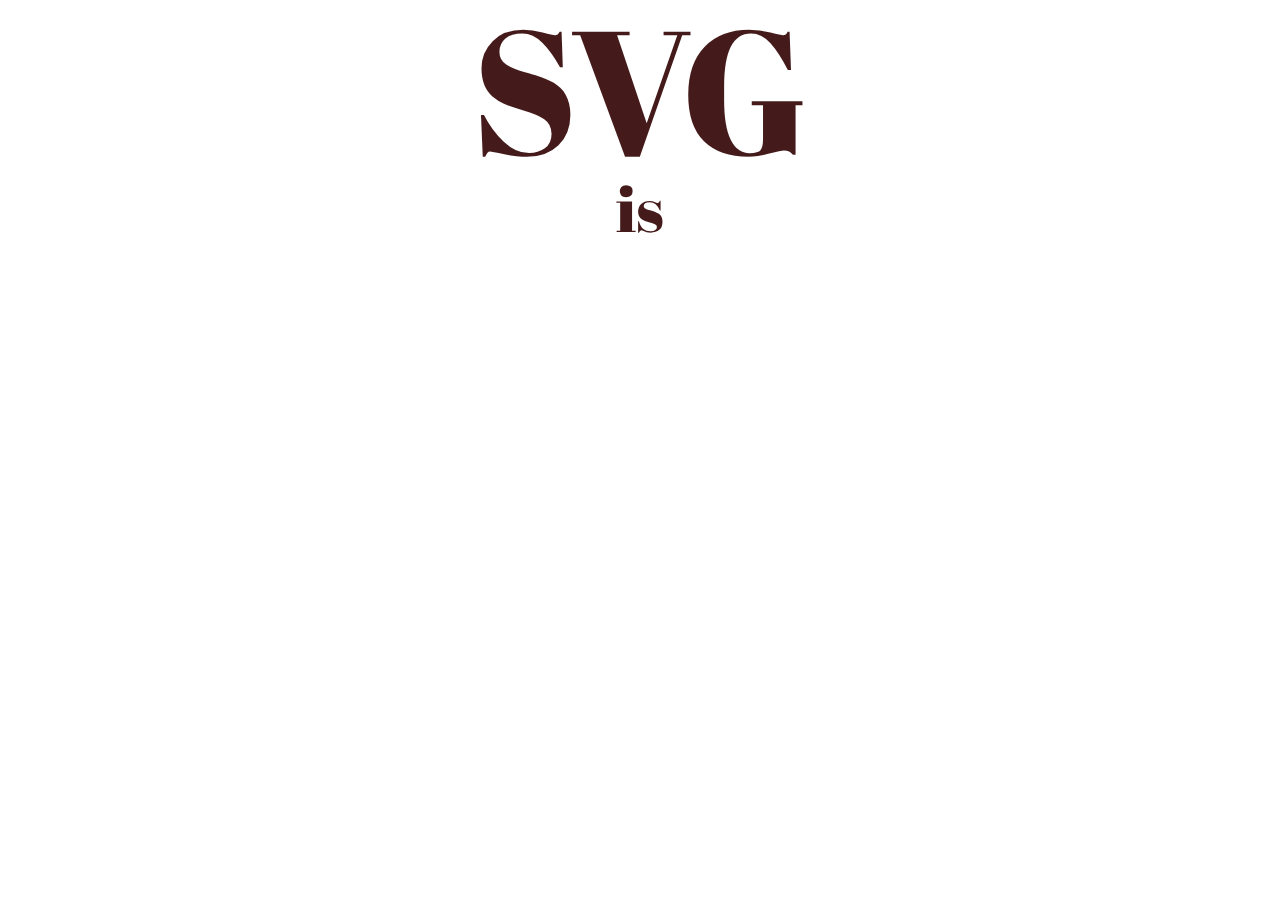
==== index.html @ b39547aa "Adding initial HTML & CSS" ====
<!DOCTYPE html>
<!--[if lt IE 7]>      <html class="no-js lt-ie9 lt-ie8 lt-ie7"> <![endif]-->
<!--[if IE 7]>         <html class="no-js lt-ie9 lt-ie8"> <![endif]-->
<!--[if IE 8]>         <html class="no-js lt-ie9"> <![endif]-->
<!--[if gt IE 8]><!--> <html class="no-js"> <!--<![endif]-->
    <head>
        <meta charset="utf-8">
        <meta http-equiv="X-UA-Compatible" content="IE=edge">
        <title>SVG Research</title>
        <meta name="description" content="Basic demo of SVG, based on research.">
        <meta name="viewport" content="width=device-width, initial-scale=1">
        <link href='http://fonts.googleapis.com/css?family=Abril+Fatface' rel='stylesheet' type='text/css'>
        <link rel="stylesheet" href="css/style.css">
        <!-- Place favicon.ico and apple-touch-icon.png in the root directory -->
    </head>
    <body>
        <!--[if lt IE 7]>
            <p class="browsehappy">You are using an <strong>outdated</strong> browser. Please <a href="http://browsehappy.com/">upgrade your browser</a> to improve your experience.</p>
        <![endif]-->
        <section class="base">
            <div class="header">
                <h1 class="reference">SVG</h1>
                <!-- SVG icons here -->
            </div>
            <div class="subhead">
                <h2>is</h2>
            </div>
            <div class="signature reference">
                <!-- SVG sig here -->
                
            </div>
        </section>

    </body>
</html>
---- css/style.css ----
/* line 5, ../../../../../../Library/Ruby/Gems/2.0.0/gems/compass-core-1.0.3/stylesheets/compass/reset/_utilities.scss */
html, body, div, span, applet, object, iframe, h1, h2, h3, h4, h5, h6, p, blockquote, pre, a, abbr, acronym, address, big, cite, code, del, dfn, em, img, ins, kbd, q, s, samp, small, strike, strong, sub, sup, tt, var, b, u, i, center, dl, dt, dd, ol, ul, li, fieldset, form, label, legend, table, caption, tbody, tfoot, thead, tr, th, td, article, aside, canvas, details, embed, figure, figcaption, footer, header, hgroup, menu, nav, output, ruby, section, summary, time, mark, audio, video { margin: 0; padding: 0; border: 0; font: inherit; font-size: 100%; vertical-align: baseline; }

/* line 22, ../../../../../../Library/Ruby/Gems/2.0.0/gems/compass-core-1.0.3/stylesheets/compass/reset/_utilities.scss */
html { line-height: 1; }

/* line 24, ../../../../../../Library/Ruby/Gems/2.0.0/gems/compass-core-1.0.3/stylesheets/compass/reset/_utilities.scss */
ol, ul { list-style: none; }

/* line 26, ../../../../../../Library/Ruby/Gems/2.0.0/gems/compass-core-1.0.3/stylesheets/compass/reset/_utilities.scss */
table { border-collapse: collapse; border-spacing: 0; }

/* line 28, ../../../../../../Library/Ruby/Gems/2.0.0/gems/compass-core-1.0.3/stylesheets/compass/reset/_utilities.scss */
caption, th, td { text-align: left; font-weight: normal; vertical-align: middle; }

/* line 30, ../../../../../../Library/Ruby/Gems/2.0.0/gems/compass-core-1.0.3/stylesheets/compass/reset/_utilities.scss */
q, blockquote { quotes: none; }
/* line 103, ../../../../../../Library/Ruby/Gems/2.0.0/gems/compass-core-1.0.3/stylesheets/compass/reset/_utilities.scss */
q:before, q:after, blockquote:before, blockquote:after { content: ""; content: none; }

/* line 32, ../../../../../../Library/Ruby/Gems/2.0.0/gems/compass-core-1.0.3/stylesheets/compass/reset/_utilities.scss */
a img { border: none; }

/* line 116, ../../../../../../Library/Ruby/Gems/2.0.0/gems/compass-core-1.0.3/stylesheets/compass/reset/_utilities.scss */
article, aside, details, figcaption, figure, footer, header, hgroup, main, menu, nav, section, summary { display: block; }

.header {
  font-size: 11em;
  color: #451A1A;
  font-family: 'Abril Fatface', Georgia, serif;
  text-align: center;
}

.subhead {
  font-size: 4em;
  color: #451A1A;
  font-family: 'Abril Fatface', Georgia, serif;
  text-align: center;
}

.signature {
  
}

.reference {
  position: relative;
}
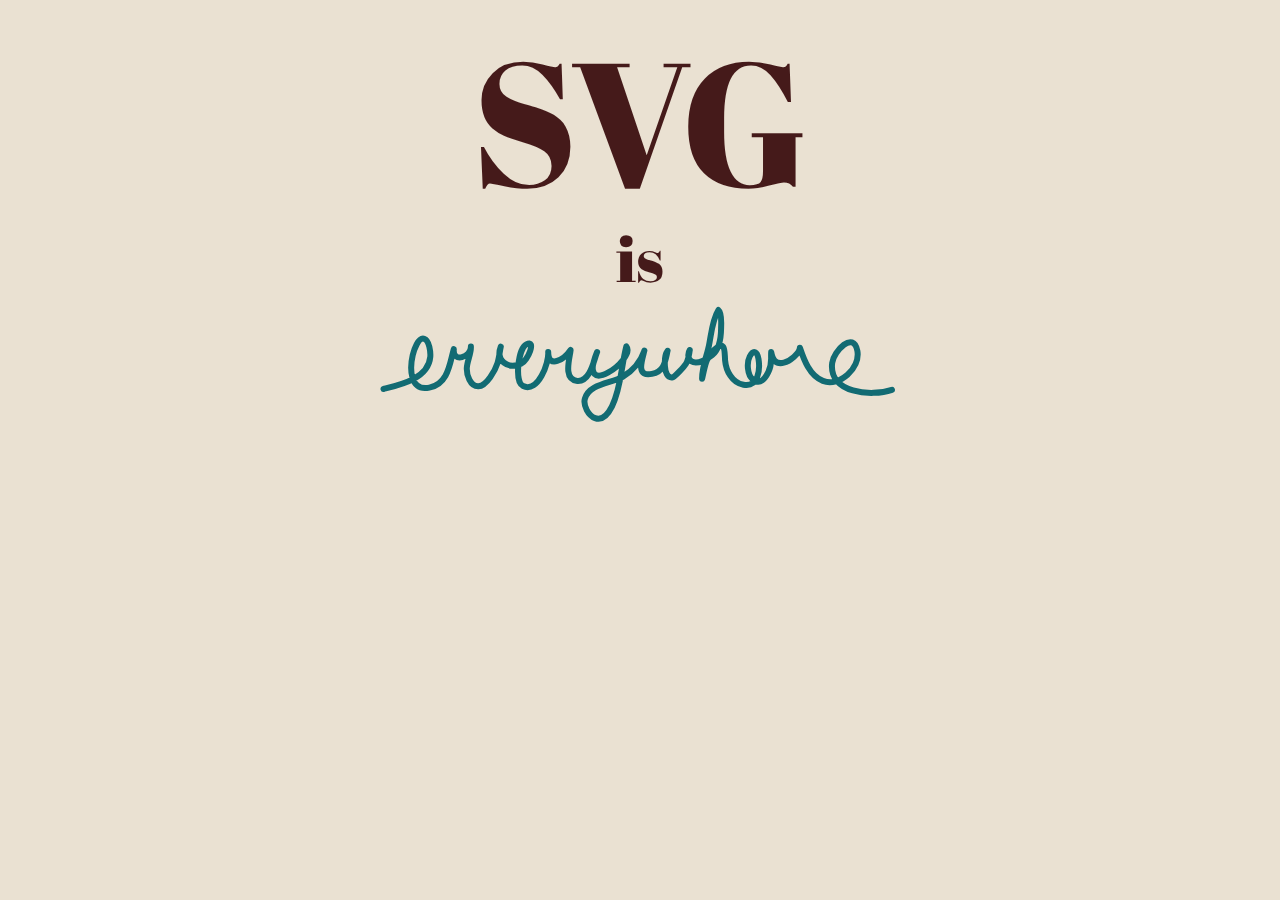
==== commit 67726047: "Styling and content additions" ====
--- a/index.html
+++ b/index.html
@@ -13,7 +13,7 @@
         <link rel="stylesheet" href="css/style.css">
         <!-- Place favicon.ico and apple-touch-icon.png in the root directory -->
     </head>
-    <body>
+    <body class="tinted">
         <!--[if lt IE 7]>
             <p class="browsehappy">You are using an <strong>outdated</strong> browser. Please <a href="http://browsehappy.com/">upgrade your browser</a> to improve your experience.</p>
         <![endif]-->
@@ -25,9 +25,9 @@
             <div class="subhead">
                 <h2>is</h2>
             </div>
-            <div class="signature reference">
+            <div class="signature">
                 <!-- SVG sig here -->
-                
+                <svg id="svg-signature" width="521" height="121" viewBox="0 0 521 121" version="1.1" xmlns="http://www.w3.org/2000/svg"><g stroke="none" stroke-width="1" fill="none" fill-rule="evenodd"><path class="signature-line" d="M4 83C20.9 78.7 48.9 72.6 50.8 50.7 51.1 46.6 50 34.5 44.8 32.8 38.7 30.8 34.3 44.5 33.2 49.2 30.2 62.2 30.1 85.5 49.9 81.6 68.8 78 70.3 57.1 74.3 43.1 72.9 57.4 91.8 51.1 91.4 40.6 91.7 47.9 87.6 54.8 87.3 62.2 87.1 68.4 90.4 80.6 98.9 80.3 107.1 80.1 115.9 63.9 117.9 57.4 119.6 52 120.1 46.1 121.3 40.6 116 54.7 128.2 63.6 141.5 57.8 148.4 54.8 157.2 32.9 146.9 38.4 138.6 42.8 134.8 76.1 143.6 80.1 158.6 87 169.6 57 168.7 46 168.7 63.4 185 53.2 191.1 44 190.5 51.6 183 73.7 197.8 74.9 210.7 75.9 214.3 54.4 217.6 46 197.3 95.7 257 53.4 246.8 40.4 241.6 60.5 241.8 81.4 232.5 100.4 229.2 107 224.2 115.2 215.6 112.1 209 109.7 203.4 99.5 205.4 92.6 209.6 77.4 232.2 77.3 243.1 70.8 253.7 64.6 261.1 55.8 264.9 44.6 262.3 55 256.3 71 272.4 67.9 284.9 65.6 285.7 55.2 288.1 44.7 284.4 49.6 283.1 72.4 292.7 71.4 295.5 71.1 304.8 60.2 306.4 57.8 309.2 53.5 309.4 48.8 310.3 44 308.1 47.4 308.2 52.9 311.8 55.3 317.9 59.4 328.1 52.8 332.6 49.2 340.3 43.1 341.5 31.6 341.6 22.2 341.6 17.4 342.7 7 338.9 4 332.6 14.1 331.8 28.4 329.4 39.8 327.1 50.5 322.4 61.7 322.6 72.7 325.5 61.4 325.5 52.2 334.8 43.8 346.4 33.1 344.9 45.6 345.6 54.4 346.5 64.5 352.5 76.8 364 78.8 379 81.5 380.7 63.3 379 53 377.8 45.7 374.1 42.9 370.2 50.5 367.1 56.4 367.6 69.1 373.4 73.5 380.9 79.2 385.6 72.5 388.8 66.1 392.9 58.1 391.2 54.1 391.7 46 393 53.3 395.9 58.7 404.4 56.7 410 55.3 420 47.7 420.4 41.8 424.3 53.4 430.1 69.9 443.4 74.9 460 81.1 480.9 62.3 477.9 45.1 474.1 24 454.2 45.4 452.7 56.8 448.7 87.8 493.1 90.9 513.1 83.6" stroke="#126B73" stroke-width="6" stroke-linecap="round" stroke-linejoin="round"/></g></svg>
             </div>
         </section>
 
--- a/css/style.css
+++ b/css/style.css
@@ -24,11 +24,16 @@
 /* line 116, ../../../../../../Library/Ruby/Gems/2.0.0/gems/compass-core-1.0.3/stylesheets/compass/reset/_utilities.scss */
 article, aside, details, figcaption, figure, footer, header, hgroup, main, menu, nav, section, summary { display: block; }
 
+.tinted {
+  background: #EAE1D2;
+}
+
 .header {
   font-size: 11em;
   color: #451A1A;
   font-family: 'Abril Fatface', Georgia, serif;
   text-align: center;
+  margin: 2rem 0 .1em 0;
 }
 
 .subhead {
@@ -39,9 +44,28 @@
 }
 
 .signature {
-  
+  display: block;
+  width: auto;
+  margin: 1em 0 0 0;
+  left:50%;
+  transform: translate(-50%, 0);
+  position: absolute;
+}
+
+.signature-line {
+  stroke-dasharray: 1583;
+  animation: signatureWrite 3s infinite linear;
 }
 
 .reference {
   position: relative;
 }
+
+@keyframes signatureWrite {
+  0% {
+    stroke-dashoffset: 1583;
+  }
+  100% {
+    stroke-dashoffset: 0;
+  }
+}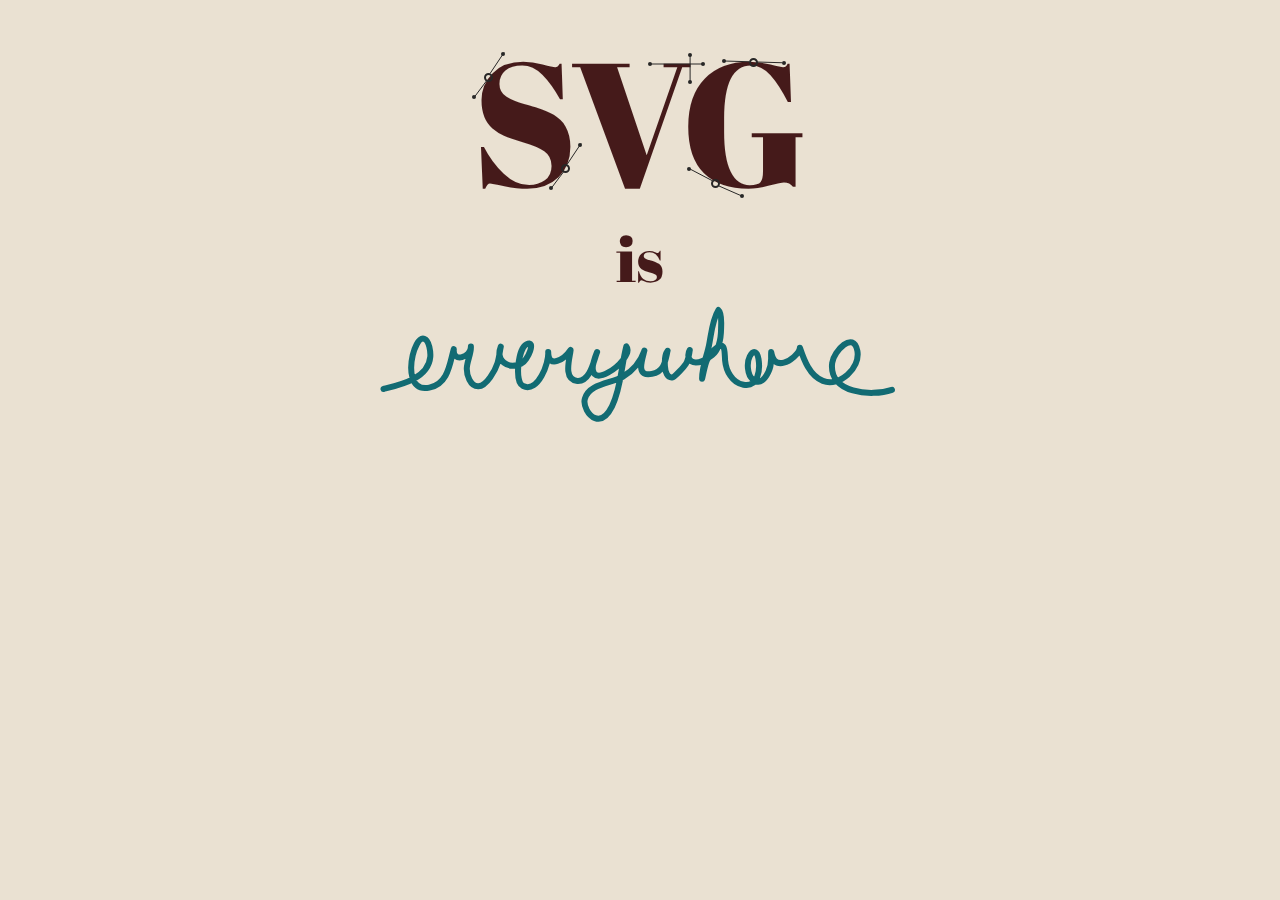
==== commit 1fe24f4f: "Adding anchor styles" ====
--- a/index.html
+++ b/index.html
@@ -19,7 +19,20 @@
         <![endif]-->
         <section class="base">
             <div class="header">
-                <h1 class="reference">SVG</h1>
+                <h1 class="reference">SVG
+                    
+                    <svg class="icon" id="s-top" width="34" height="48" viewBox="0 0 34 48" version="1.1" xmlns="http://www.w3.org/2000/svg" xmlns:xlink="http://www.w3.org/1999/xlink" xmlns:sketch="http://www.bohemiancoding.com/sketch/ns"><defs></defs><g id=" stroke="none" stroke-width="1" fill="none" fill-rule="evenodd" sketch:type="MSPage"><g id="" sketch:type="MSLayerGroup" transform="translate(0.000000, 1.000000)"><circle id="S-bottom-left-dot" fill="#282727" sketch:type="MSShapeGroup" cx="2" cy="45" r="2"/><path d="M18.11 21.41L32.11 0.41" id="S-bottom-right-bar" stroke="#282727" sketch:type="MSShapeGroup"/><circle id="S-bottom-right-dot" fill="#282727" sketch:type="MSShapeGroup" cx="31" cy="2" r="2"/><g id="S-bottom-anchor"><path id=""stroke="#282727" stroke-width="2" d="M16.5 29C18.43 29 20 27.43 20 25.5 20 23.57 18.43 22 16.5 22 14.57 22 13 23.57 13 25.5 13 27.43 14.57 29 16.5 29Z"/></g><path d="M14.87 28.42L2.87 44.42" id="S-bottom-left-bar" stroke="#282727" sketch:type="MSShapeGroup"/></g></g></svg>
+
+                    <svg class="icon" id="s-bottom"width="34" height="48" viewBox="0 0 34 48" version="1.1" xmlns="http://www.w3.org/2000/svg"><defs></defs><g stroke="none" stroke-width="1" fill="none" fill-rule="evenodd"><g transform="translate(0.000000, 1.000000)"><circle fill="#282727" cx="2" cy="45" r="2"/><path d="M18.1 21.4L32.1 0.4" stroke="#282727"/><circle fill="#282727" cx="31" cy="2" r="2"/><path stroke="#282727" stroke-width="2" d="M16.5 29C18.4 29 20 27.4 20 25.5 20 23.6 18.4 22 16.5 22 14.6 22 13 23.6 13 25.5 13 27.4 14.6 29 16.5 29Z"/><path d="M14.9 28.4L2.9 44.4" stroke="#282727"/></g></g></svg>
+
+                    <svg class="icon" id="v-horizontal" width="57" height="4" viewBox="0 0 57 4" version="1.1" xmlns="http://www.w3.org/2000/svg"><g stroke="none" stroke-width="1" fill="none" fill-rule="evenodd"><circle fill="#282727" cx="55" cy="2" r="2"/><circle fill="#282727" cx="2" cy="2" r="2"/><path d="M55 2L2.6 2" stroke="#282727"/></g></svg>
+
+                    <svg class="icon" id="v-vertical" width="4" height="31" viewBox="0 0 4 31" version="1.1" xmlns="http://www.w3.org/2000/svg"><g stroke="none" stroke-width="1" fill="none" fill-rule="evenodd"><path d="M2.1 28.9L2.1 1.9" stroke="#282727"/><circle fill="#282727" cx="2" cy="29" r="2"/><circle fill="#282727" cx="2" cy="2" r="2"/></g></svg>
+
+                    <svg class="icon" id="g-top" width="64" height="9" viewBox="0 0 64 9" version="1.1" xmlns="http://www.w3.org/2000/svg" xmlns:xlink="http://www.w3.org/1999/xlink" xmlns:sketch="http://www.bohemiancoding.com/sketch/ns"><defs><path id="path-1" d="M31.5 7C33.43 7 35 5.43 35 3.5 35 1.57 33.43 0 31.5 0 29.57 0 28 1.57 28 3.5 28 5.43 29.57 7 31.5 7Z"/></defs><g id="Page-1" stroke="none" stroke-width="1" fill="none" fill-rule="evenodd" sketch:type="MSPage"><g id="Group" sketch:type="MSLayerGroup" transform="translate(0.000000, 1.000000)"><path d="M2 2L27.23 2.74" id="G-top-left-bar" stroke="#282727" sketch:type="MSShapeGroup"/><path d="M35 3L60.23 3.74" id="G-top-right-bar" stroke="#282727" sketch:type="MSShapeGroup"/><circle id="G-top-left-dot" fill="#282727" sketch:type="MSShapeGroup" cx="2" cy="2" r="2"/><circle id="G-top-right-dot" fill="#282727" sketch:type="MSShapeGroup" cx="62" cy="4" r="2"/><g id="G-top-anchor"><use stroke="none" sketch:type="MSShapeGroup" xlink:href="#path-1"/><use stroke="#282727" stroke-width="2" xlink:href="#path-1"/></g></g></g></svg>
+
+                    <svg class="icon" id="g-bottom" width="57" height="31" viewBox="0 0 57 31" version="1.1" xmlns="http://www.w3.org/2000/svg" xmlns:xlink="http://www.w3.org/1999/xlink" xmlns:sketch="http://www.bohemiancoding.com/sketch/ns"><defs></defs><g id="Page-1" stroke="none" stroke-width="1" fill="none" fill-rule="evenodd" sketch:type="MSPage"><g id="Group" sketch:type="MSLayerGroup"><g id="G-bottom-anchor"><path id="" stroke="#282727" stroke-width="2"d="M28.5 20C30.43 20 32 18.43 32 16.5 32 14.57 30.43 13 28.5 13 26.57 13 25 14.57 25 16.5 25 18.43 26.57 20 28.5 20Z"/></g><circle id="G-bottom-left-dot" fill="#282727" sketch:type="MSShapeGroup" cx="2" cy="2" r="2"/><path d="M3 2L25.35 13.73" id="G-bottom-left-bar" stroke="#282727" sketch:type="MSShapeGroup"/><path d="M32 19L55.11 29.14" id="G-bottom-right-bar" stroke="#282727" sketch:type="MSShapeGroup"/><circle id="G-bottom-right-dot" fill="#282727" sketch:type="MSShapeGroup" cx="55" cy="29" r="2"/></g></g></svg>
+                </h1>
                 <!-- SVG icons here -->
             </div>
             <div class="subhead">
--- a/css/style.css
+++ b/css/style.css
@@ -29,18 +29,25 @@
 }
 
 .header {
+  width: auto;
+  display: inline-block;
   font-size: 11em;
   color: #451A1A;
   font-family: 'Abril Fatface', Georgia, serif;
   text-align: center;
-  margin: 2rem 0 .1em 0;
+  margin: 2rem 0 0.1em 50%;
+  transform: translate(-50%, 0);
 }
 
 .subhead {
+  width: auto;
+  display: inline-block;
   font-size: 4em;
   color: #451A1A;
   font-family: 'Abril Fatface', Georgia, serif;
   text-align: center;
+  margin:0 0 0 50%;
+  transform: translate(-50%, 0);
 }
 
 .signature {
@@ -61,6 +68,35 @@
   position: relative;
 }
 
+.icon {
+  position: absolute;
+}
+
+#s-top {
+  top: 1.2rem;
+  left: 0;
+}
+#s-bottom {
+  bottom:1.1rem;
+  left: 4.8rem;
+}
+#v-horizontal {
+  top: 1.9rem;
+  left: 11rem;
+}
+#v-vertical {
+  top: 1.3rem;
+  left: 13.5rem;
+}
+#g-top {
+  top:1.6rem;
+  right:1.4rem;
+}
+#g-bottom {
+  bottom: 0.6rem;
+  right: 4rem;
+}
+
 @keyframes signatureWrite {
   0% {
     stroke-dashoffset: 1583;
